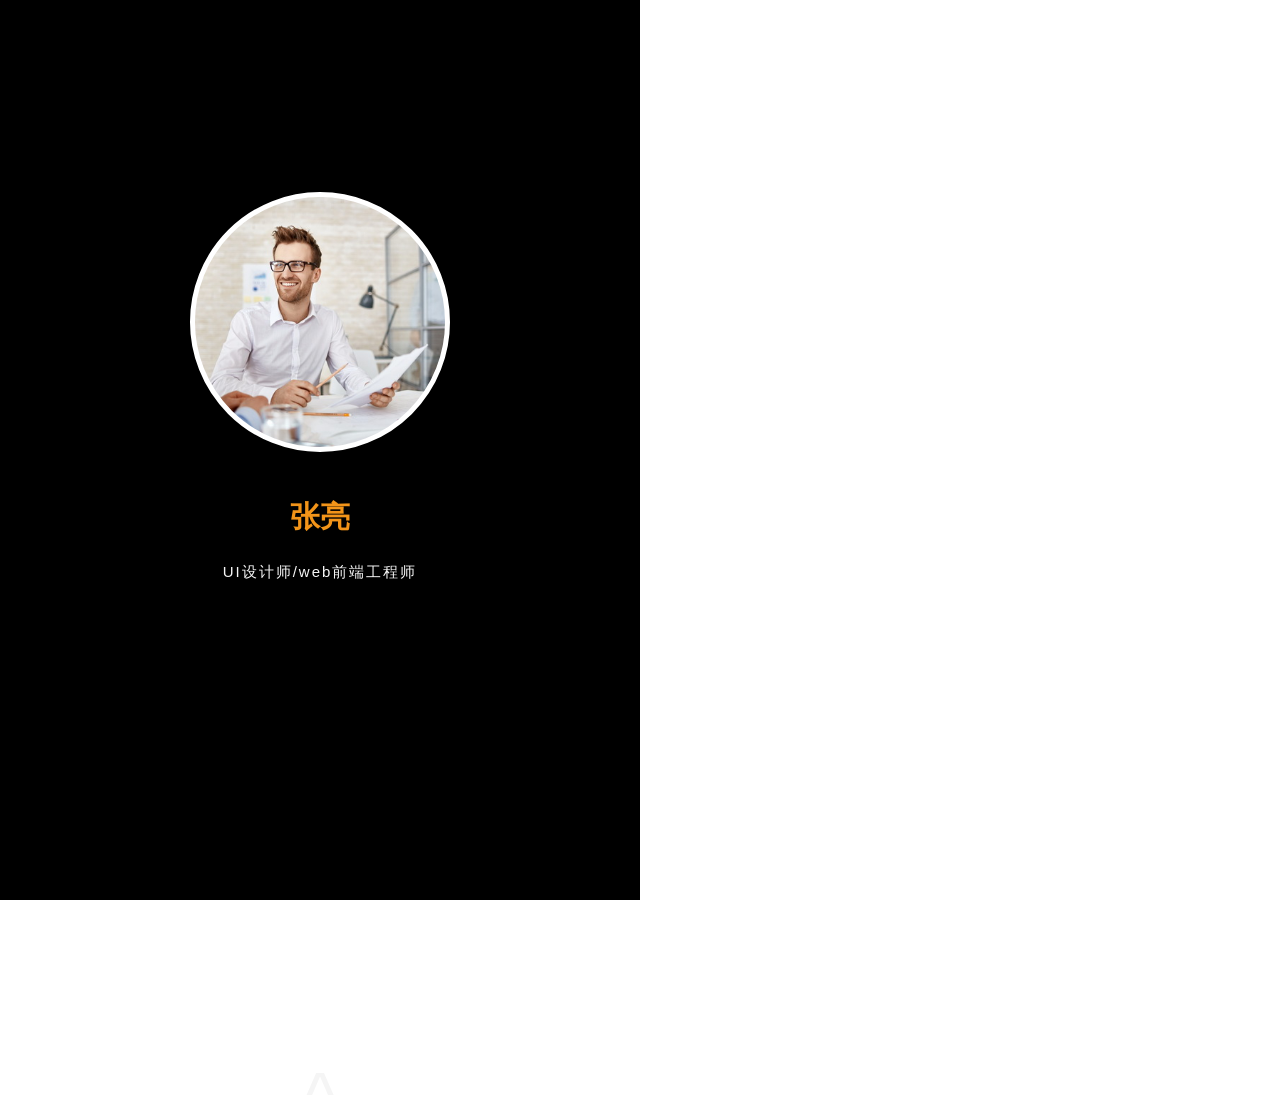
==== index.html @ eed1d2ca "12" ====
<!DOCTYPE html>
<html lang="en">
<head>
    <meta charset="UTF-8">
    <meta name="viewport"
          content="width=device-width, user-scalable=no, initial-scale=1.0, maximum-scale=1.0, minimum-scale=1.0">
    <title>个人简历</title>
    <link rel="stylesheet" href="css/index.css">
    <script type="text/javascript" src="js/index.js"></script>
    <style type="text/css">
        *{
           padding: 0;
            margin: 0;
            font-family: 'Microsoft Yahei',Tahoma,Helvetica,Arial,sans-serif;
        }
        html,body{
            height: 100%;
            width: 100%;
            font-size: 100px;
            overflow: hidden;

        }
        .main{
            height: 100%;
            width: 6.4rem;

        }
        .list{
            width: 6.4rem;
            list-style: none;
        }
        .list li{
            position: absolute;
            top: 0;
            left: 0;
            color: whitesmoke;
            height: 100%;
            width: 6.4rem;
            z-index: 5;
            background: black;
            display: none;

        }
        .list li:nth-child(1){
            display: block;

        }
        .li1{
            margin: 30% auto 0;
            display: flex;
            flex-flow: column nowrap;
            align-items: center;
        }

        .zIndex{
            z-index: 11;
        }

        .photo{
            transition:  transform 1s;
            height: 2.5rem;
            width: 2.5rem;
            background: whitesmoke;
            border-radius: 50%;
            border: 0.05rem solid white;
            background: url("imge/photo.jpg") no-repeat -0.55rem 0;
            background-size: 144% 100%;
            transform: translate(0,-1.2rem);
            transition: transform 1s;

        }
       #photo{

            transform: translate(0,0rem);


        }

     .name{
         height: 0.8rem;
         width: 2.2rem;
         line-height:  1.3rem;
         font-size: 0.3rem;
         text-align: center;
         color:#F29419;
         font-weight: bold;

     }
        .job{
            height: 0.8rem;
            width: 3rem;
            text-align: center;
            line-height:  0.8rem;
            font-size: 0.15rem;
            letter-spacing: 0.02rem;
            color: whitesmoke;
        }
        .start{
            width: 6.4rem;
            height: 0.5rem;
            position: relative;
            bottom: 0;
            color: whitesmoke;
            text-align: center;
            font-size: 0.5rem;
            font-weight: bold;
             top: 4.5rem;

        }
        #start{
            animation: start 2s infinite;
        }
        @keyframes start {
            0%{
                opacity: 0;
                transform: translate(0,-0.1rem);
            }
            50%{
                opacity: 1;
                transform: translate(0,-0.3rem);
            }
            100%{
                opacity: 0;
                transform: translate(0,-0.5rem);
            }

        }
        #text{
            animation: text 2s 1;
        }
        @keyframes text {
            0% {
                opacity: 0;

            }
            100% {
                opacity: 1;
            }
        }
        #job{
            animation: job 2s 1;
        }
        @keyframes job {
            0% {
                transform:skew(0deg,0deg) ;

            }
            75%{
                transform:skew(0deg,180deg) ;
            }
            100% {
                transform:skew(0deg,360deg) ;
            }

        }
    </style>
</head>
<body>
 <div class="main">
     <ul class="list">
         <li>
             <div class="li1">
                 <div class="photo"></div>
                 <div class="name">张亮</div>
                 <div class="job">UI设计师/web前端工程师</div>
             </div>
             <div class="start">^</div>
         </li>
         <li>2</li>
         <li>3</li>
         <li>4</li>
         <li>5</li>
     </ul>
 </div>
</body>
</html>
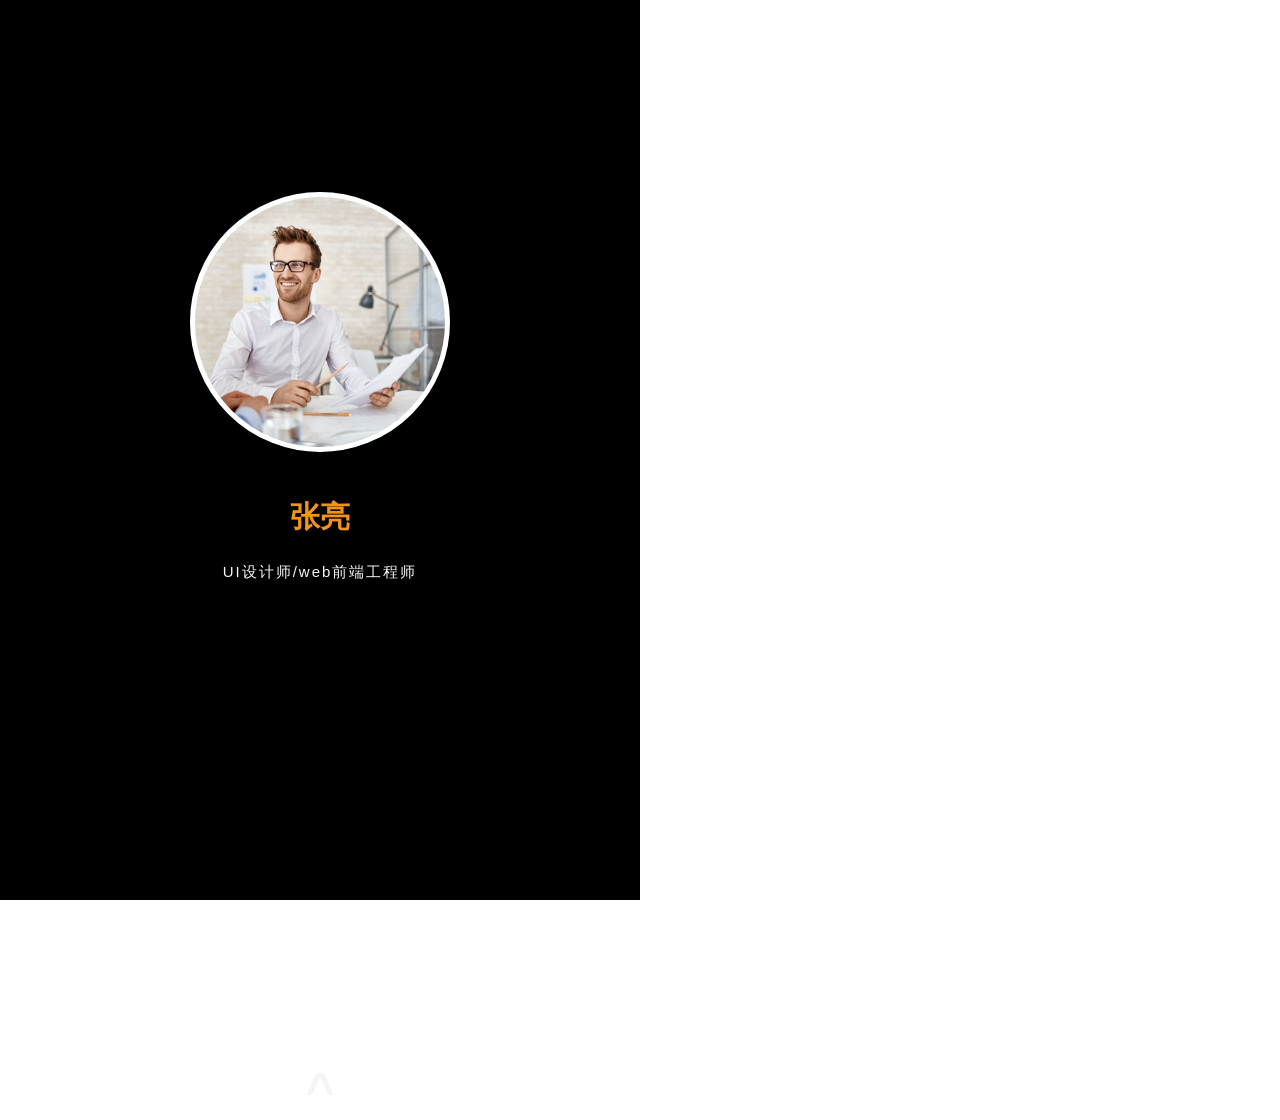
==== commit bb1eff07: "dfgd" ====
--- a/index.html
+++ b/index.html
@@ -4,156 +4,16 @@
     <meta charset="UTF-8">
     <meta name="viewport"
           content="width=device-width, user-scalable=no, initial-scale=1.0, maximum-scale=1.0, minimum-scale=1.0">
+    <!--电话 email-->
+    <meta name="format-detection" content="telephone=no,email=no"/>
+    <!--去掉iphone的工具栏-->
+    <meta name="apple-mobile-web-app-capable" content="yes">
+    <!--iphoe下拉后提示出现的标题-->
+    <meta name="apple-mobile-web-app-title" content="标题">
     <title>个人简历</title>
     <link rel="stylesheet" href="css/index.css">
     <script type="text/javascript" src="js/index.js"></script>
-    <style type="text/css">
-        *{
-           padding: 0;
-            margin: 0;
-            font-family: 'Microsoft Yahei',Tahoma,Helvetica,Arial,sans-serif;
-        }
-        html,body{
-            height: 100%;
-            width: 100%;
-            font-size: 100px;
-            overflow: hidden;
 
-        }
-        .main{
-            height: 100%;
-            width: 6.4rem;
-
-        }
-        .list{
-            width: 6.4rem;
-            list-style: none;
-        }
-        .list li{
-            position: absolute;
-            top: 0;
-            left: 0;
-            color: whitesmoke;
-            height: 100%;
-            width: 6.4rem;
-            z-index: 5;
-            background: black;
-            display: none;
-
-        }
-        .list li:nth-child(1){
-            display: block;
-
-        }
-        .li1{
-            margin: 30% auto 0;
-            display: flex;
-            flex-flow: column nowrap;
-            align-items: center;
-        }
-
-        .zIndex{
-            z-index: 11;
-        }
-
-        .photo{
-            transition:  transform 1s;
-            height: 2.5rem;
-            width: 2.5rem;
-            background: whitesmoke;
-            border-radius: 50%;
-            border: 0.05rem solid white;
-            background: url("imge/photo.jpg") no-repeat -0.55rem 0;
-            background-size: 144% 100%;
-            transform: translate(0,-1.2rem);
-            transition: transform 1s;
-
-        }
-       #photo{
-
-            transform: translate(0,0rem);
-
-
-        }
-
-     .name{
-         height: 0.8rem;
-         width: 2.2rem;
-         line-height:  1.3rem;
-         font-size: 0.3rem;
-         text-align: center;
-         color:#F29419;
-         font-weight: bold;
-
-     }
-        .job{
-            height: 0.8rem;
-            width: 3rem;
-            text-align: center;
-            line-height:  0.8rem;
-            font-size: 0.15rem;
-            letter-spacing: 0.02rem;
-            color: whitesmoke;
-        }
-        .start{
-            width: 6.4rem;
-            height: 0.5rem;
-            position: relative;
-            bottom: 0;
-            color: whitesmoke;
-            text-align: center;
-            font-size: 0.5rem;
-            font-weight: bold;
-             top: 4.5rem;
-
-        }
-        #start{
-            animation: start 2s infinite;
-        }
-        @keyframes start {
-            0%{
-                opacity: 0;
-                transform: translate(0,-0.1rem);
-            }
-            50%{
-                opacity: 1;
-                transform: translate(0,-0.3rem);
-            }
-            100%{
-                opacity: 0;
-                transform: translate(0,-0.5rem);
-            }
-
-        }
-        #text{
-            animation: text 2s 1;
-        }
-        @keyframes text {
-            0% {
-                opacity: 0;
-
-            }
-            100% {
-                opacity: 1;
-            }
-        }
-        #job{
-            animation: job 2s 1;
-        }
-        @keyframes job {
-            0% {
-                transform:skew(0deg,0deg) ;
-
-            }
-            75%{
-                transform:skew(0deg,180deg) ;
-            }
-            100% {
-                transform:skew(0deg,360deg) ;
-            }
-
-        }
-    </style>
 </head>
 <body>
  <div class="main">
@@ -166,7 +26,40 @@
              </div>
              <div class="start">^</div>
          </li>
-         <li>2</li>
+         <li>
+             <div class="whiteliner"></div>
+             <div class="twoCenter">
+                 <div class="titleG"></div>
+                 <div class="twoCenterRight">
+                     <div class="centerLeft1">
+                         <span class="shoolName1">毕业院校</span>
+                         <span index="1" class="shoolName2">北京大学</span>
+                     </div>
+                     <div class="centerLeft2">
+                         <span class="shoolName1">专业</span>
+                         <span index="2"  class="shoolName2">前端工程师</span>
+                     </div>
+                     <div class="centerLeft3">
+                         <span class="shoolName1">民族</span>
+                         <span index="3"  class="shoolName2">汉</span>
+                     </div>
+                     <div class="centerLeft4">
+                         <span class="shoolName1">手机</span>
+                         <span index="4"  class="shoolName2"><lable>15764277163</lable></span>
+                     </div>
+                     <div class="centerLeft5">
+                         <span class="shoolName1">邮箱</span>
+                         <span index="5"  class="shoolName2">shinyzhang@163.com</span>
+                     </div>
+                     <div class="centerLeft6">
+                         <span class="shoolName1">出生年月</span>
+                         <span index="6"  class="shoolName2">1992.05.15</span>
+                     </div>
+                 </div>
+
+             </div>
+             <div class="start1">^</div>
+         </li>
          <li>3</li>
          <li>4</li>
          <li>5</li>
--- a/css/index.css
+++ b/css/index.css
@@ -0,0 +1,297 @@
+* {
+    margin: 0;
+    padding: 0;
+    font-family: "\5FAE\8F6F\96C5\9ED1", Helvetica, sans-serif;
+    font-size: 14px;
+    color: #424242;
+    -webkit-tap-highlight-color: rgba(0, 0, 0, 0);
+    -webkit-touch-callout: none;
+    -webkit-overflow-scrolling: touch;
+    -webkit-text-size-adjust: 100%;
+    -webkit-user-select: none;
+}
+
+header, footer, nav, section, figure, figcaption, aside, article {
+    display: block;
+}
+
+html,body{
+    height: 100%;
+    width: 100%;
+    font-size: 100px;
+    overflow: hidden;
+}
+@media all and (max-width: 320px){
+    html{
+        font-size: 50px;
+
+    }
+}
+@media all and (max-width: 480px){
+    html{
+        font-size: 75px;
+
+    }
+}
+@media all and (max-width: 640px) {
+    html {
+        font-size: 100px;
+
+    }
+}
+.main{
+    height: 9.8rem;
+    width: 6.4rem;
+
+}
+.list{
+    width: 6.4rem;
+    list-style: none;
+}
+.list li{
+    position: absolute;
+    top: 0;
+    left: 0;
+    color: whitesmoke;
+    height: 100%;
+    width: 6.4rem;
+    z-index: 5;
+    background: black;
+    display: none;
+
+}
+.list li:nth-child(1){
+    display: block;
+
+}
+.li1{
+    transform-style: preserve-3D;
+    margin: 30% auto 0;
+    display: flex;
+    flex-flow: column nowrap;
+    align-items: center;
+}
+
+.zIndex{
+    z-index: 11;
+}
+
+.photo{
+    transition:  transform 1s;
+    height: 2.5rem;
+    width: 2.5rem;
+    background: whitesmoke;
+    border-radius: 50%;
+    border: 0.05rem solid white;
+    background: url("../imge/photo.jpg") no-repeat -0.55rem 0;
+    background-size: 144% 100%;
+    transform: translate(0,-1.2rem);
+    transition: transform 1s;
+
+}
+#photo{
+
+    transform: translate(0,0rem);
+
+
+}
+
+.name{
+    height: 0.8rem;
+    width: 2.2rem;
+    line-height:  1.3rem;
+    font-size: 0.3rem;
+    text-align: center;
+    color:#F29419;
+    font-weight: bold;
+
+}
+.job{
+    height: 0.8rem;
+    width: 3rem;
+    text-align: center;
+    line-height:  0.8rem;
+    font-size: 0.15rem;
+    letter-spacing: 0.02rem;
+    color: whitesmoke;
+}
+.start{
+    width: 6.4rem;
+    height: 0.5rem;
+    position: relative;
+    bottom: 0;
+    color: whitesmoke;
+    text-align: center;
+    font-size: 0.5rem;
+    font-weight: bold;
+    top: 4.5rem;
+
+}
+#start{
+    animation: start 2s infinite;
+}
+@keyframes start {
+    0%{
+        opacity: 0;
+        transform: translate(0,-1.4rem);
+    }
+    50%{
+        opacity: 1;
+        transform: translate(0,-1.6rem);
+    }
+    100%{
+        opacity: 0;
+        transform: translate(0,-1.6rem);
+    }
+
+}
+#text{
+    animation: text 2s 1;
+}
+@keyframes text {
+    0% {
+        opacity: 0;
+        transform: translate(-3.2rem,0rem);
+
+
+    }
+    100% {
+        opacity: 1;
+        transform: translate(0,0rem);
+    }
+}
+#job{
+    animation: job 2s 1;
+}
+@keyframes job {
+    0%{
+        transform: translate(3.2rem,0rem);
+    }
+    100%{
+        transform: translate(0,0rem);
+    }
+    /* 0% {
+         transform:rotateY(0deg) ;
+        -webkit-transform:rotateY(0deg) ;
+
+     }
+     75%{
+         transform:rotateY(90deg) ;
+         -webkit-transform:rotateY(90deg);
+     }
+     100% {
+         transform:rotateY(0deg) ;
+         -webkit-transform:rotateY(0deg);
+     }*/
+
+}
+.whiteliner{
+    position: absolute;
+    left: 1rem;
+    height: 10%;
+    width: 1px;
+    background: white;
+}
+.twoCenter{
+    width: 100%;
+    height: 7rem;
+    background: #373139;
+    margin: 1.6rem auto;
+
+}
+
+.twoCenter .twoCenterRight div{
+    position: relative;
+    height: 0.9rem;
+    width: 5.2rem;
+    margin-top: 0.23rem;
+
+}
+.twoCenter .twoCenterRight{
+    top:0rem;
+    height: 7rem;
+    width: 5.2rem;
+    float: right;
+}
+.twoCenter .titleG{
+    position: absolute;
+    top: 1.9rem;
+    left: 0.75rem;
+    height: 0.5rem;
+    width: 0.5rem;
+    border-radius: 50%;
+    background: #F29419;
+}
+.shoolName1 ,.shoolName2{
+    display: block;
+    width: 100%;
+    float: left;
+    height: 0.45rem;
+    float: left;
+    color: #9D6828;
+    font-size: 0.26rem;
+    text-indent: 0.3rem;
+    text-decoration: none;
+}
+.shoolName2{
+    display: block;
+    width: 100%;
+    float: left;
+    height: 0.45rem;
+    float: left;
+    color: white;
+    font-size: 0.28rem;
+    vertical-align: bottom;
+}
+.shoolName2{
+    transform: translate(5rem,0);
+    -webkit-transform: translate(5rem,0);
+
+
+}
+#li2{
+    transform: translate(0rem,0);
+    -webkit-transform: translate(0rem,0);
+}
+#titleG{
+    animation: scaleDiv 2s 2;
+}
+@keyframes   scaleDiv{
+    0%{
+        transform: scale(1.5);
+    }
+    100%{
+        transform: scale(1);
+    }
+
+}
+.start1{
+    width: 6.4rem;
+    height: 0.5rem;
+    position: relative;
+    bottom: 0;
+    color: whitesmoke;
+    text-align: center;
+    font-size: 0.5rem;
+    font-weight: bold;
+    left: 0rem;
+    top: -0.7rem;
+}
+#start1{
+    animation: start1 2s infinite;
+}
+@keyframes start1 {
+    0%{
+        opacity: 0;
+        transform: translate(0,-0.5rem);
+    }
+    50%{
+        opacity: 1;
+        transform: translate(0,-0.6rem);
+    }
+    100%{
+        opacity: 0;
+        transform: translate(0,-0.7rem);
+    }
+
+}
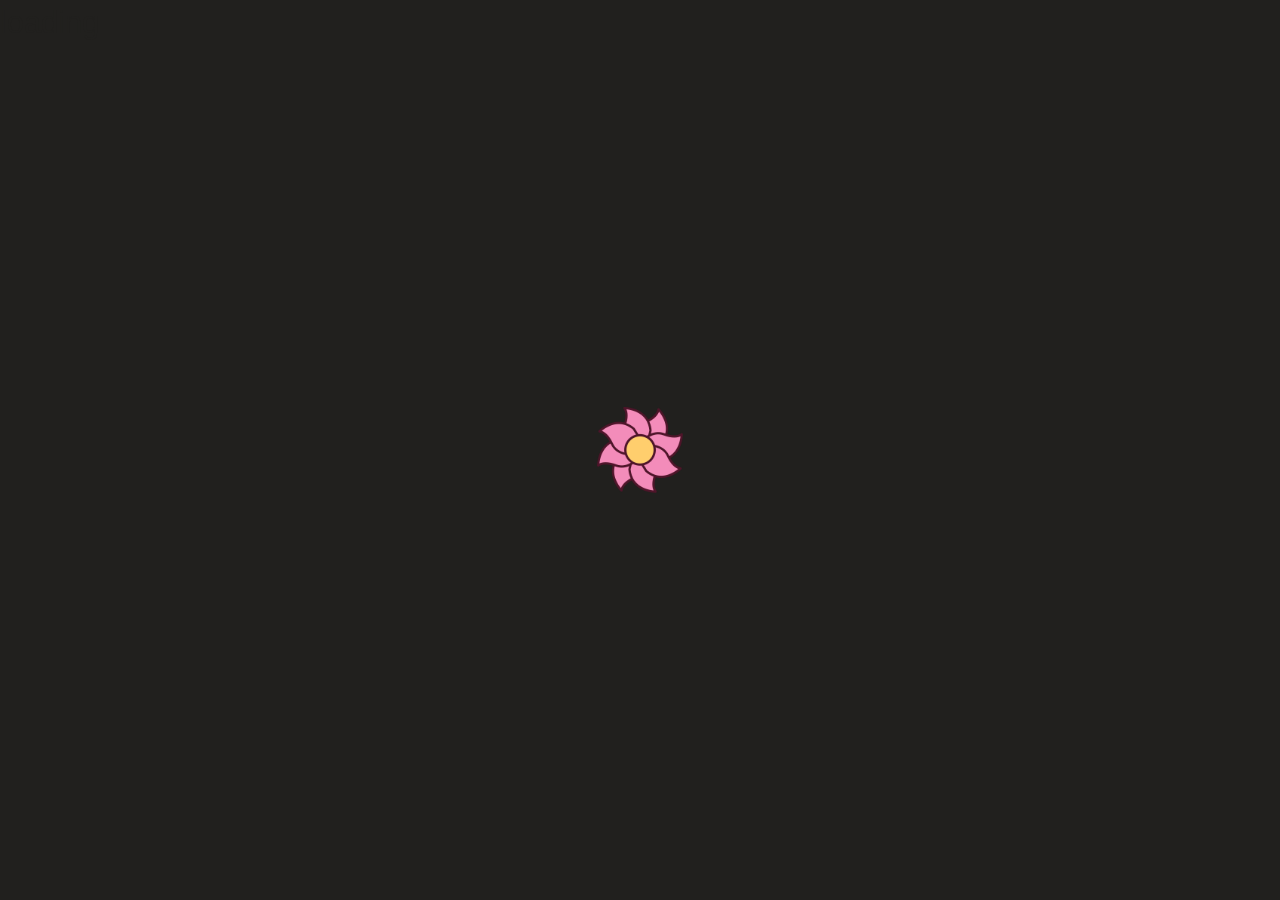
==== commit b60c2bf0: "提交" ====
--- a/index.html
+++ b/index.html
@@ -1,69 +1 @@
-<!DOCTYPE html>
-<html lang="en">
-<head>
-    <meta charset="UTF-8">
-    <meta name="viewport"
-          content="width=device-width, user-scalable=no, initial-scale=1.0, maximum-scale=1.0, minimum-scale=1.0">
-    <!--电话 email-->
-    <meta name="format-detection" content="telephone=no,email=no"/>
-    <!--去掉iphone的工具栏-->
-    <meta name="apple-mobile-web-app-capable" content="yes">
-    <!--iphoe下拉后提示出现的标题-->
-    <meta name="apple-mobile-web-app-title" content="标题">
-    <title>个人简历</title>
-    <link rel="stylesheet" href="css/index.css">
-    <script type="text/javascript" src="js/index.js"></script>
-
-</head>
-<body>
- <div class="main">
-     <ul class="list">
-         <li>
-             <div class="li1">
-                 <div class="photo"></div>
-                 <div class="name">张亮</div>
-                 <div class="job">UI设计师/web前端工程师</div>
-             </div>
-             <div class="start">^</div>
-         </li>
-         <li>
-             <div class="whiteliner"></div>
-             <div class="twoCenter">
-                 <div class="titleG"></div>
-                 <div class="twoCenterRight">
-                     <div class="centerLeft1">
-                         <span class="shoolName1">毕业院校</span>
-                         <span index="1" class="shoolName2">北京大学</span>
-                     </div>
-                     <div class="centerLeft2">
-                         <span class="shoolName1">专业</span>
-                         <span index="2"  class="shoolName2">前端工程师</span>
-                     </div>
-                     <div class="centerLeft3">
-                         <span class="shoolName1">民族</span>
-                         <span index="3"  class="shoolName2">汉</span>
-                     </div>
-                     <div class="centerLeft4">
-                         <span class="shoolName1">手机</span>
-                         <span index="4"  class="shoolName2"><lable>15764277163</lable></span>
-                     </div>
-                     <div class="centerLeft5">
-                         <span class="shoolName1">邮箱</span>
-                         <span index="5"  class="shoolName2">shinyzhang@163.com</span>
-                     </div>
-                     <div class="centerLeft6">
-                         <span class="shoolName1">出生年月</span>
-                         <span index="6"  class="shoolName2">1992.05.15</span>
-                     </div>
-                 </div>
-
-             </div>
-             <div class="start1">^</div>
-         </li>
-         <li>3</li>
-         <li>4</li>
-         <li>5</li>
-     </ul>
- </div>
-</body>
-</html>+<!DOCTYPE html><html lang=zh-CN><head><meta charset=UTF-8><meta name=viewport content="width=device-width,initial-scale=1,maximum-scale=1,user-scalable=no,shrink-to-fit=no"><meta name=format-detection content="telephone=no"><meta name=description content=五一欢迎来共同见证，幸福时刻哟~ /><title>我们要结婚啦！范立之&吴琴</title><script src=http://res.wx.qq.com/open/js/jweixin-1.0.0.js></script><script type=text/javascript>!function(e){function t(){var e=o.clientWidth,t=o.clientHeight;if(e>768&&(e=768),a){var n=e/10;o.style.fontSize=n+"px",i.rem=n;var r=parseFloat(window.getComputedStyle(document.documentElement)["font-size"]);if(r!==n&&r>0&&Math.abs(r-n)>1){var l=n*n/r;o.style.fontSize=l+"px"}}if(m){var u=document.getElementById("J__style");u||((u=document.createElement("style")).id="J__style");var f,p;(f="height"===s?t/c:e/d).toFixed&&(f=f.toFixed(5)),p=".__z{zoom:"+f+"} ",p+=".__s{-webkit-transform: scale("+f+");transform: scale("+f+")}",u.innerHTML=p,document.getElementsByTagName("head")[0].appendChild(u)}}function n(){clearTimeout(r),r=setTimeout(t,100)}var r,i={},o=e.document.documentElement,a=!0,m=!0,s="width",d=750,c=1206;e.addEventListener("resize",function(){n()},!1),e.addEventListener("pageshow",function(e){e.persisted&&n()},!1),t(),a&&(i.refresh=t,i.rem2px=function(e){var t=parseFloat(e)*this.rem;return"string"==typeof e&&e.match(/rem$/)&&(t+="px"),t},i.px2rem=function(e){var t=parseFloat(e)/this.rem;return"string"==typeof e&&e.match(/px$/)&&(t+="rem"),t},e.remCalc=i)}(window)</script><link href=./css/app.css?f4ea58 rel=stylesheet></head><body><div style=height:1px;overflow:hidden;position:absolute;top:-10px><img src=http://l-zhi.com/project/dist/img/share.jpg /></div><audio autoplay preload loop=loop id=J_mp3 src="plugin/bg.mp3?t=232"></audio><div id=o2_loading class=loading><div class=inner><i class=before></i> <i class=after></i></div><div class=text>loading</div></div><div id=o2_main class="main hide"><a href=javascript:; id=J_audio class="audio off"></a> <i id=J_next-arraw class=arraw></i><div class=slider><div class=slider-card><div class=inner><div class=card_border></div><div class=card_01></div><div class=card_02></div><div class=card_03></div><div class=card_04></div><div class=card_05></div><div class=card_06></div><div class=card_07></div><div class=card_08></div><div class=card_09></div><div class=card_10></div><div class=card_11></div><div class=card_12></div><div class=card_11_2></div><div class=card_12></div><div class=card_13></div><div class=card_13_2></div><div class=card_14></div><div class=card_15></div><div class=card_16></div><div class=card_16_2></div><div class=name1>张发亮</div><div class=name2>樊艳红</div><div class=month>腊月二十六</div><div class=date>周天 上午 11:00</div></div></div><div class=slider-card><div class=card2_01></div><div class=card2_02></div><div class=card2_03></div><div class=card2_04></div><div class=card2_05><div class=boy></div></div><div class=card2_06></div><div class=card2_07></div><div class=card2_08></div><div class=card2_09></div><div class=card2_name>张发亮</div><div class=card2_10></div><div class=card2_11></div><div class=card2_12></div><div class=card2_13></div><div class=card2_14></div></div><div class=slider-card><div class=card2_01></div><div class=card2_02></div><div class=card2_03></div><div class=card2_04></div><div class=card2_05><div class=girl></div></div><div class=card2_06></div><div class=card2_07_2></div><div class=card2_08></div><div class=card2_09></div><div class=card2_name>樊艳红</div><div class=card2_10></div><div class=card2_11></div><div class=card2_12></div><div class=card2_13></div><div class=card2_14></div></div><div class=slider-card><div class=card4_border></div><div class=card4_01></div><div class=card4_02></div><div class=photo_4_1><div class=pin_l></div><div class=pin_r></div><div class=cont><img src=./img/pic6.jpg alt=""></div></div><div class=card4_04></div><div class=card4_05></div><div class=card4_06></div><div class=card4_06_01></div><div class=card4_06_02></div><div class=photo_4_2><div class=pin_l></div><div class=pin_r></div><div class=cont><img src=./img/pic5.jpg alt=""></div></div><div class=card4_07></div><div class=card4_08></div></div><div class=slider-card><div class=card5_01></div><div class=card5_02></div><div class=card5_03><img src=./img/pic8.jpg alt=""></div><div class=card5_04><img src=./img/pic7.jpg alt=""></div><div class=card5_05></div><div class=card5_06></div><div class=card5_07><img src=./img/pic9.jpg alt=""></div></div><div class=slider-card><div class=card6_border></div><div class=card6_01><div class=card6_name1>张发亮</div><div class=card6_name2>樊艳红</div></div><div class=card6_02></div><div class=card6_03></div><div class=map><img src=./img/map2.jpg alt=""><div class=site_name>中国庄寨镇张寨村二会大酒店</div></div><div class=card6_04><div class=flag1>2017<br/>05.01</div><div class=flag2></div><div class=flag3>不见<br/>不散</div></div><div class=card6_05></div></div><div class=slider-card><div class=card7_border></div><div class=card7_photo><div class=cont><img src=./img/pic10.jpg alt=""></div><div class=btm1></div><div class=btm2></div><div class=btm3></div></div><div class=formbox><input id=J_name class=ipt placeholder=姓名><textarea id=J_msg class=ipt type=text placeholder=留言></textarea><button id=J_save class=save>提交</button></div></div></div></div><script type=text/javascript src=./js/bundle.js?f4ea58></script></body></html>
